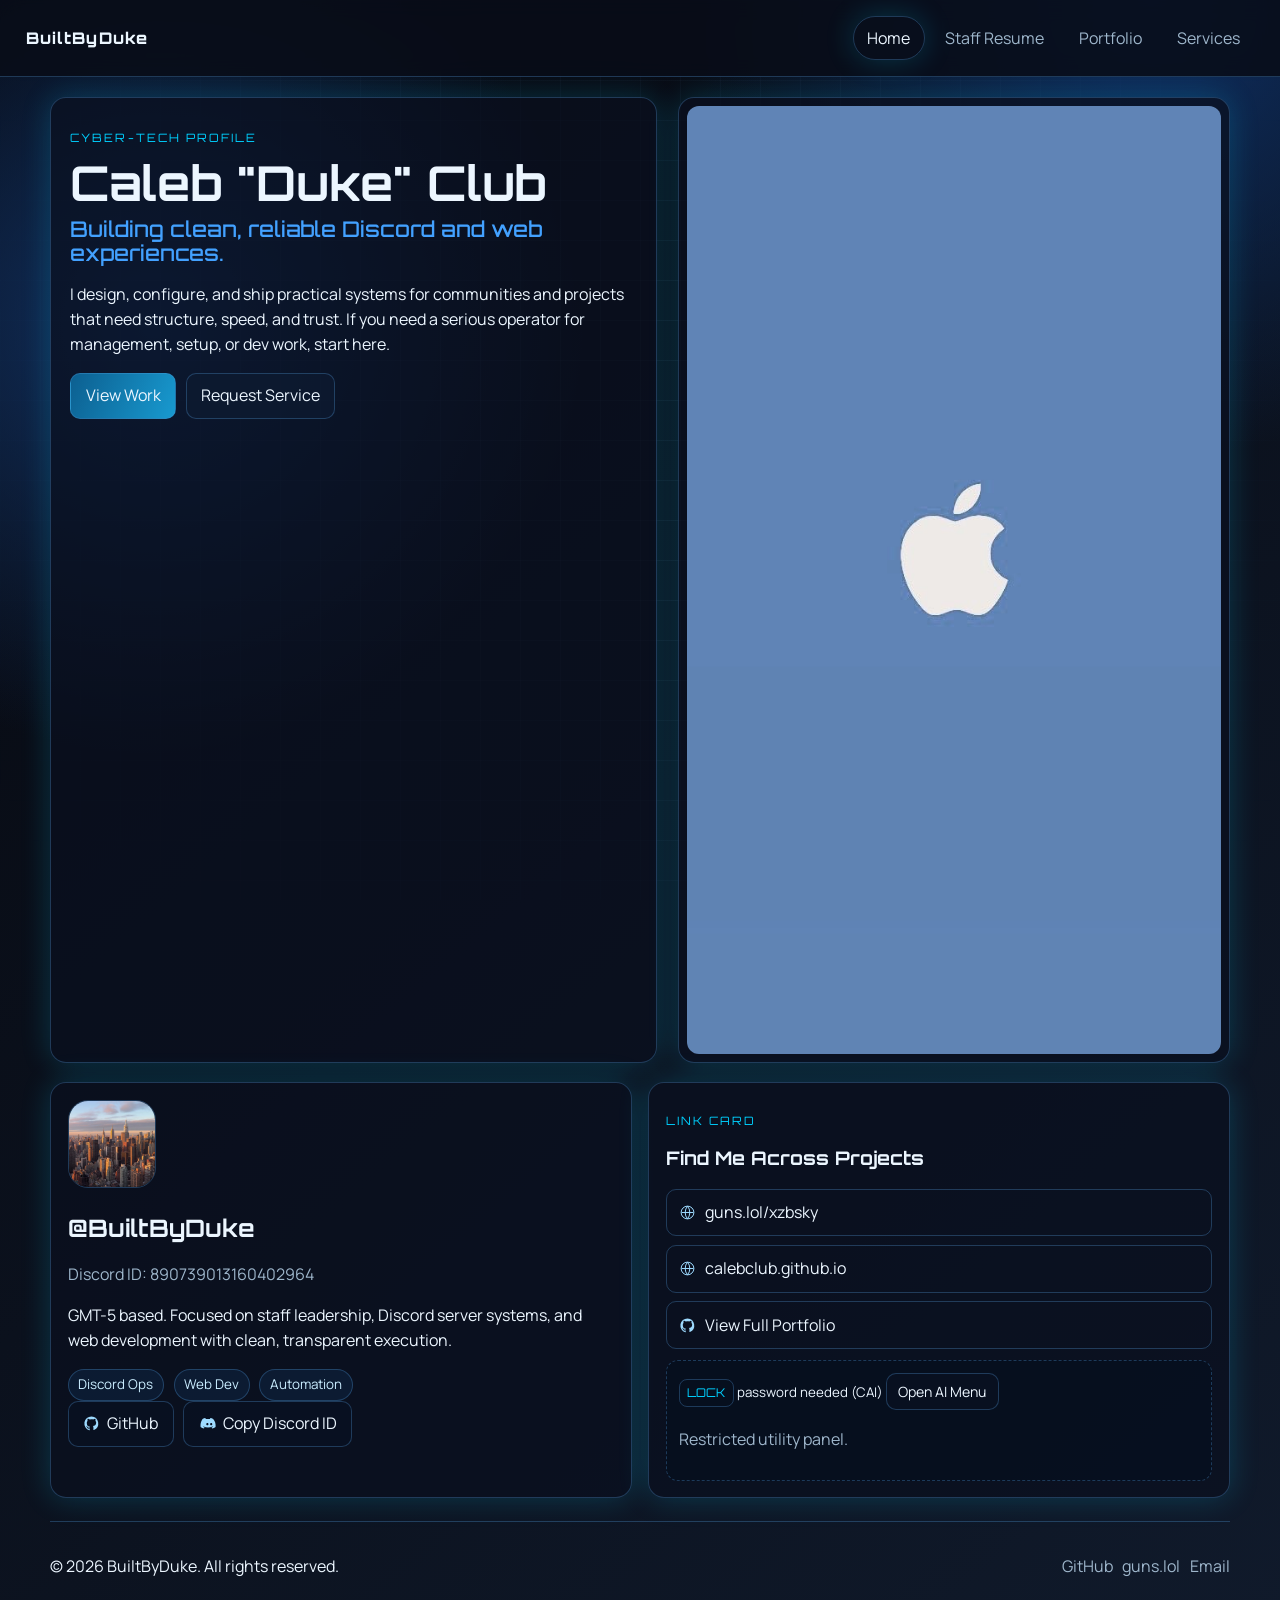
==== index.html @ f9265bdb "Create production-ready multi-page cyber site for builtbyduke.de" ====
<!doctype html>
<html lang="en">
  <head>
    <meta charset="utf-8" />
    <meta name="viewport" content="width=device-width, initial-scale=1" />
    <title>BuiltByDuke | Cyber-Tech Developer</title>
    <meta
      name="description"
      content="BuiltByDuke - cyber-tech portfolio, staffing profile, and services for Discord and development projects."
    />
    <link rel="preconnect" href="https://fonts.googleapis.com" />
    <link rel="preconnect" href="https://fonts.gstatic.com" crossorigin />
    <link
      href="https://fonts.googleapis.com/css2?family=Orbitron:wght@500;700;800&family=Manrope:wght@400;500;700&display=swap"
      rel="stylesheet"
    />
    <link rel="stylesheet" href="style.css" />
  </head>
  <body>
    <div class="site-bg" aria-hidden="true"></div>
    <header class="site-header">
      <a class="brand" href="index.html">BuiltByDuke</a>
      <button class="nav-toggle" type="button" aria-expanded="false" aria-controls="site-nav">
        <span></span><span></span><span></span>
      </button>
      <nav id="site-nav" class="site-nav" aria-label="Main navigation">
        <a class="active" href="index.html">Home</a>
        <a href="staff.html">Staff Resume</a>
        <a href="portfolio.html">Portfolio</a>
        <a href="services.html">Services</a>
      </nav>
    </header>

    <main>
      <section class="hero reveal">
        <div class="hero-copy">
          <p class="kicker">CYBER-TECH PROFILE</p>
          <h1>
            Caleb "Duke" Club
            <span>Building clean, reliable Discord and web experiences.</span>
          </h1>
          <p>
            I design, configure, and ship practical systems for communities and projects that need structure,
            speed, and trust. If you need a serious operator for management, setup, or dev work, start here.
          </p>
          <div class="hero-actions">
            <a class="btn btn-primary" href="portfolio.html">View Work</a>
            <a class="btn btn-ghost" href="services.html">Request Service</a>
          </div>
        </div>
        <div class="hero-media">
          <img src="assets/images/background.jpg" alt="Cyber style background" />
        </div>
      </section>

      <section class="bio-grid reveal">
        <article class="profile-card">
          <img class="avatar" src="assets/images/profile.jpg" alt="Profile avatar" />
          <h2>@BuiltByDuke</h2>
          <p class="muted">Discord ID: 890739013160402964</p>
          <p>
            GMT-5 based. Focused on staff leadership, Discord server systems, and web development with clean,
            transparent execution.
          </p>
          <div class="chip-row">
            <span class="chip">Discord Ops</span>
            <span class="chip">Web Dev</span>
            <span class="chip">Automation</span>
          </div>
          <div class="profile-actions">
            <a class="icon-btn" href="https://github.com/CalebClub" target="_blank" rel="noreferrer">
              <img src="assets/icons/github.svg" alt="GitHub" />
              GitHub
            </a>
            <button class="icon-btn" data-copy="890739013160402964" type="button">
              <img src="assets/icons/discord.svg" alt="Discord" />
              Copy Discord ID
            </button>
          </div>
        </article>

        <article class="guns-card">
          <p class="kicker">LINK CARD</p>
          <h3>Find Me Across Projects</h3>
          <a class="link-row" href="https://guns.lol/xzbsky" target="_blank" rel="noreferrer">
            <img src="assets/icons/globe.svg" alt="Website" />
            guns.lol/xzbsky
          </a>
          <a class="link-row" href="https://calebclub.github.io" target="_blank" rel="noreferrer">
            <img src="assets/icons/globe.svg" alt="Website" />
            calebclub.github.io
          </a>
          <a class="link-row" href="portfolio.html">
            <img src="assets/icons/github.svg" alt="Portfolio" />
            View Full Portfolio
          </a>

          <div class="ai-lock-card" aria-live="polite">
            <div class="lock-icon" aria-hidden="true">LOCK</div>
            <small>password needed (CAI)</small>
            <button id="aiLockButton" class="btn btn-small" type="button">Open AI Menu</button>
            <p id="aiLockStatus" class="muted">Restricted utility panel.</p>
          </div>
        </article>
      </section>
    </main>

    <footer class="site-footer">
      <p>© <span id="year"></span> BuiltByDuke. All rights reserved.</p>
      <div class="footer-links">
        <a href="https://github.com/CalebClub" target="_blank" rel="noreferrer">GitHub</a>
        <a href="https://guns.lol/xzbsky" target="_blank" rel="noreferrer">guns.lol</a>
        <a href="mailto:your-email@example.com">Email</a>
      </div>
    </footer>

    <script src="script.js" defer></script>
  </body>
</html>
---- style.css ----
:root {
  --bg-0: #06080f;
  --bg-1: #0c1220;
  --bg-2: #101a2b;
  --surface: rgba(10, 16, 31, 0.72);
  --surface-strong: rgba(9, 17, 34, 0.9);
  --text: #ecf6ff;
  --text-muted: #9eb6cb;
  --accent: #00d1ff;
  --accent-2: #43a1ff;
  --line: rgba(75, 140, 201, 0.35);
  --glow: 0 0 30px rgba(0, 209, 255, 0.2);
  --radius: 16px;
}

* {
  box-sizing: border-box;
}

html,
body {
  margin: 0;
  min-height: 100%;
}

body {
  font-family: "Manrope", sans-serif;
  color: var(--text);
  background: radial-gradient(circle at 12% 20%, #11305f 0%, transparent 25%),
    radial-gradient(circle at 90% 0%, #0e2f62 0%, transparent 23%), linear-gradient(140deg, var(--bg-0), var(--bg-2));
  line-height: 1.55;
}

.site-bg {
  position: fixed;
  inset: 0;
  pointer-events: none;
  background-image: linear-gradient(rgba(150, 200, 255, 0.05) 1px, transparent 1px),
    linear-gradient(90deg, rgba(150, 200, 255, 0.05) 1px, transparent 1px);
  background-size: 40px 40px;
  mask-image: radial-gradient(circle at center, #000 20%, transparent 95%);
  z-index: -1;
}

.site-header {
  position: sticky;
  top: 0;
  z-index: 20;
  display: flex;
  align-items: center;
  justify-content: space-between;
  gap: 1rem;
  padding: 1rem clamp(1rem, 2vw, 2rem);
  border-bottom: 1px solid var(--line);
  background: rgba(8, 13, 24, 0.88);
  backdrop-filter: blur(10px);
}

.brand {
  font-family: "Orbitron", sans-serif;
  font-weight: 800;
  text-decoration: none;
  color: var(--text);
  letter-spacing: 0.08em;
}

.site-nav {
  display: flex;
  gap: 0.35rem;
}

.site-nav a {
  color: var(--text-muted);
  text-decoration: none;
  padding: 0.55rem 0.85rem;
  border: 1px solid transparent;
  border-radius: 999px;
  transition: 180ms ease;
}

.site-nav a:hover,
.site-nav a.active {
  color: var(--text);
  border-color: var(--line);
  box-shadow: var(--glow);
}

.nav-toggle {
  display: none;
  border: 1px solid var(--line);
  background: var(--surface);
  border-radius: 10px;
  width: 44px;
  height: 40px;
  align-items: center;
  justify-content: center;
  gap: 4px;
  padding: 0;
}

.nav-toggle span {
  display: block;
  width: 18px;
  height: 2px;
  background: var(--text);
}

main,
.page-wrap,
.not-found-wrap {
  width: min(1180px, calc(100% - 2rem));
  margin: 0 auto;
}

.hero {
  display: grid;
  grid-template-columns: 1.1fr 1fr;
  gap: 1.3rem;
  align-items: stretch;
  margin-top: 1.25rem;
}

.hero-copy,
.hero-media,
.profile-card,
.guns-card,
.panel,
.work-card,
.emergency-block,
.not-found-wrap {
  background: var(--surface);
  border: 1px solid var(--line);
  border-radius: var(--radius);
  box-shadow: var(--glow);
}

.hero-copy {
  padding: 1.2rem;
}

.kicker {
  color: var(--accent);
  font-family: "Orbitron", sans-serif;
  font-size: 0.72rem;
  letter-spacing: 0.18em;
  margin-bottom: 0.5rem;
}

h1,
h2,
h3 {
  font-family: "Orbitron", sans-serif;
  line-height: 1.15;
}

h1 {
  margin: 0;
  font-size: clamp(1.8rem, 4.8vw, 3rem);
}

h1 span {
  display: block;
  margin-top: 0.4rem;
  color: var(--accent-2);
  font-size: clamp(1rem, 2.1vw, 1.35rem);
  font-weight: 500;
}

.hero-actions,
.profile-actions,
.footer-links,
.emergency-actions,
.work-links,
.chip-row {
  display: flex;
  flex-wrap: wrap;
  gap: 0.6rem;
}

.btn,
.icon-btn {
  border: 1px solid var(--line);
  border-radius: 10px;
  background: var(--surface-strong);
  color: var(--text);
  text-decoration: none;
  cursor: pointer;
  padding: 0.6rem 0.9rem;
  font: inherit;
  transition: 180ms ease;
}

.btn:hover,
.icon-btn:hover,
.work-links a:hover {
  transform: translateY(-1px);
  border-color: var(--accent);
  box-shadow: var(--glow);
}

.btn-primary {
  background: linear-gradient(115deg, #0c5f90, #189ad0);
}

.btn-ghost {
  background: rgba(14, 27, 49, 0.8);
}

.btn-small {
  padding: 0.42rem 0.72rem;
  font-size: 0.88rem;
}

.hero-media {
  padding: 0.5rem;
}

.hero-media img {
  display: block;
  width: 100%;
  height: 100%;
  object-fit: cover;
  border-radius: 12px;
  min-height: 260px;
}

.bio-grid {
  margin: 1.2rem 0 1.4rem;
  display: grid;
  grid-template-columns: 1fr 1fr;
  gap: 1rem;
}

.profile-card,
.guns-card,
.panel,
.work-card,
.emergency-block,
.page-intro {
  padding: 1.05rem;
}

.avatar {
  width: 88px;
  height: 88px;
  border-radius: 20px;
  object-fit: cover;
  border: 1px solid var(--line);
}

.muted {
  color: var(--text-muted);
}

.chip {
  border: 1px solid var(--line);
  border-radius: 999px;
  padding: 0.28rem 0.6rem;
  font-size: 0.84rem;
  color: #caedff;
  background: rgba(13, 34, 60, 0.7);
}

.icon-btn {
  display: inline-flex;
  align-items: center;
  gap: 0.45rem;
}

.icon-btn img,
.link-row img {
  width: 17px;
  height: 17px;
}

.link-row {
  display: flex;
  align-items: center;
  gap: 0.55rem;
  color: var(--text);
  text-decoration: none;
  padding: 0.65rem 0.75rem;
  border: 1px solid var(--line);
  border-radius: 10px;
  margin-bottom: 0.55rem;
  transition: 180ms ease;
}

.link-row:hover {
  border-color: var(--accent);
}

.ai-lock-card {
  margin-top: 0.7rem;
  padding: 0.75rem;
  border: 1px dashed var(--line);
  border-radius: 12px;
  background: rgba(5, 16, 31, 0.65);
}

.lock-icon {
  display: inline-block;
  padding: 0.22rem 0.44rem;
  margin-bottom: 0.24rem;
  border: 1px solid var(--line);
  border-radius: 8px;
  color: var(--accent);
  font-family: "Orbitron", sans-serif;
  font-size: 0.75rem;
}

.page-intro {
  margin-top: 1rem;
  background: var(--surface);
  border: 1px solid var(--line);
  border-radius: var(--radius);
}

.identity-grid,
.timeline-grid,
.portfolio-grid,
.services-grid {
  display: grid;
  grid-template-columns: repeat(3, 1fr);
  gap: 0.95rem;
  margin-top: 1rem;
}

.key-list,
.line-list {
  margin: 0;
  padding-left: 1rem;
}

.line-list li,
.key-list li {
  margin: 0.42rem 0;
}

.timeline h2 {
  margin-top: 1.4rem;
}

.work-links a {
  border: 1px solid var(--line);
  border-radius: 8px;
  color: var(--text);
  text-decoration: none;
  padding: 0.45rem 0.65rem;
  transition: 180ms ease;
}

.work-links a[aria-disabled="true"] {
  opacity: 0.65;
  pointer-events: none;
}

.emergency-block {
  margin-top: 1.2rem;
  background: linear-gradient(120deg, rgba(12, 24, 45, 0.92), rgba(16, 58, 89, 0.74));
}

.site-footer {
  margin-top: 1.4rem;
  border-top: 1px solid var(--line);
  display: flex;
  justify-content: space-between;
  align-items: center;
  gap: 1rem;
  width: min(1180px, calc(100% - 2rem));
  margin-inline: auto;
  padding: 1rem 0 1.8rem;
}

.site-footer a {
  color: var(--text-muted);
  text-decoration: none;
}

.site-footer a:hover {
  color: var(--text);
}

.not-found-wrap {
  margin-top: 8vh;
  padding: clamp(1.2rem, 3vw, 2.2rem);
  text-align: center;
}

.reveal {
  opacity: 0;
  transform: translateY(16px);
  transition: 560ms ease;
}

.reveal.is-visible {
  opacity: 1;
  transform: translateY(0);
}

@media (max-width: 980px) {
  .hero,
  .bio-grid,
  .identity-grid,
  .timeline-grid,
  .portfolio-grid,
  .services-grid {
    grid-template-columns: 1fr;
  }

  .site-nav {
    position: absolute;
    right: 1rem;
    top: 68px;
    background: rgba(7, 14, 27, 0.97);
    border: 1px solid var(--line);
    border-radius: 12px;
    padding: 0.5rem;
    flex-direction: column;
    width: min(260px, calc(100vw - 2rem));
    transform-origin: top right;
    transform: scale(0.98);
    opacity: 0;
    pointer-events: none;
  }

  .site-nav.is-open {
    opacity: 1;
    pointer-events: auto;
    transform: scale(1);
  }

  .nav-toggle {
    display: inline-flex;
  }

  .site-footer {
    flex-direction: column;
    align-items: flex-start;
  }
}
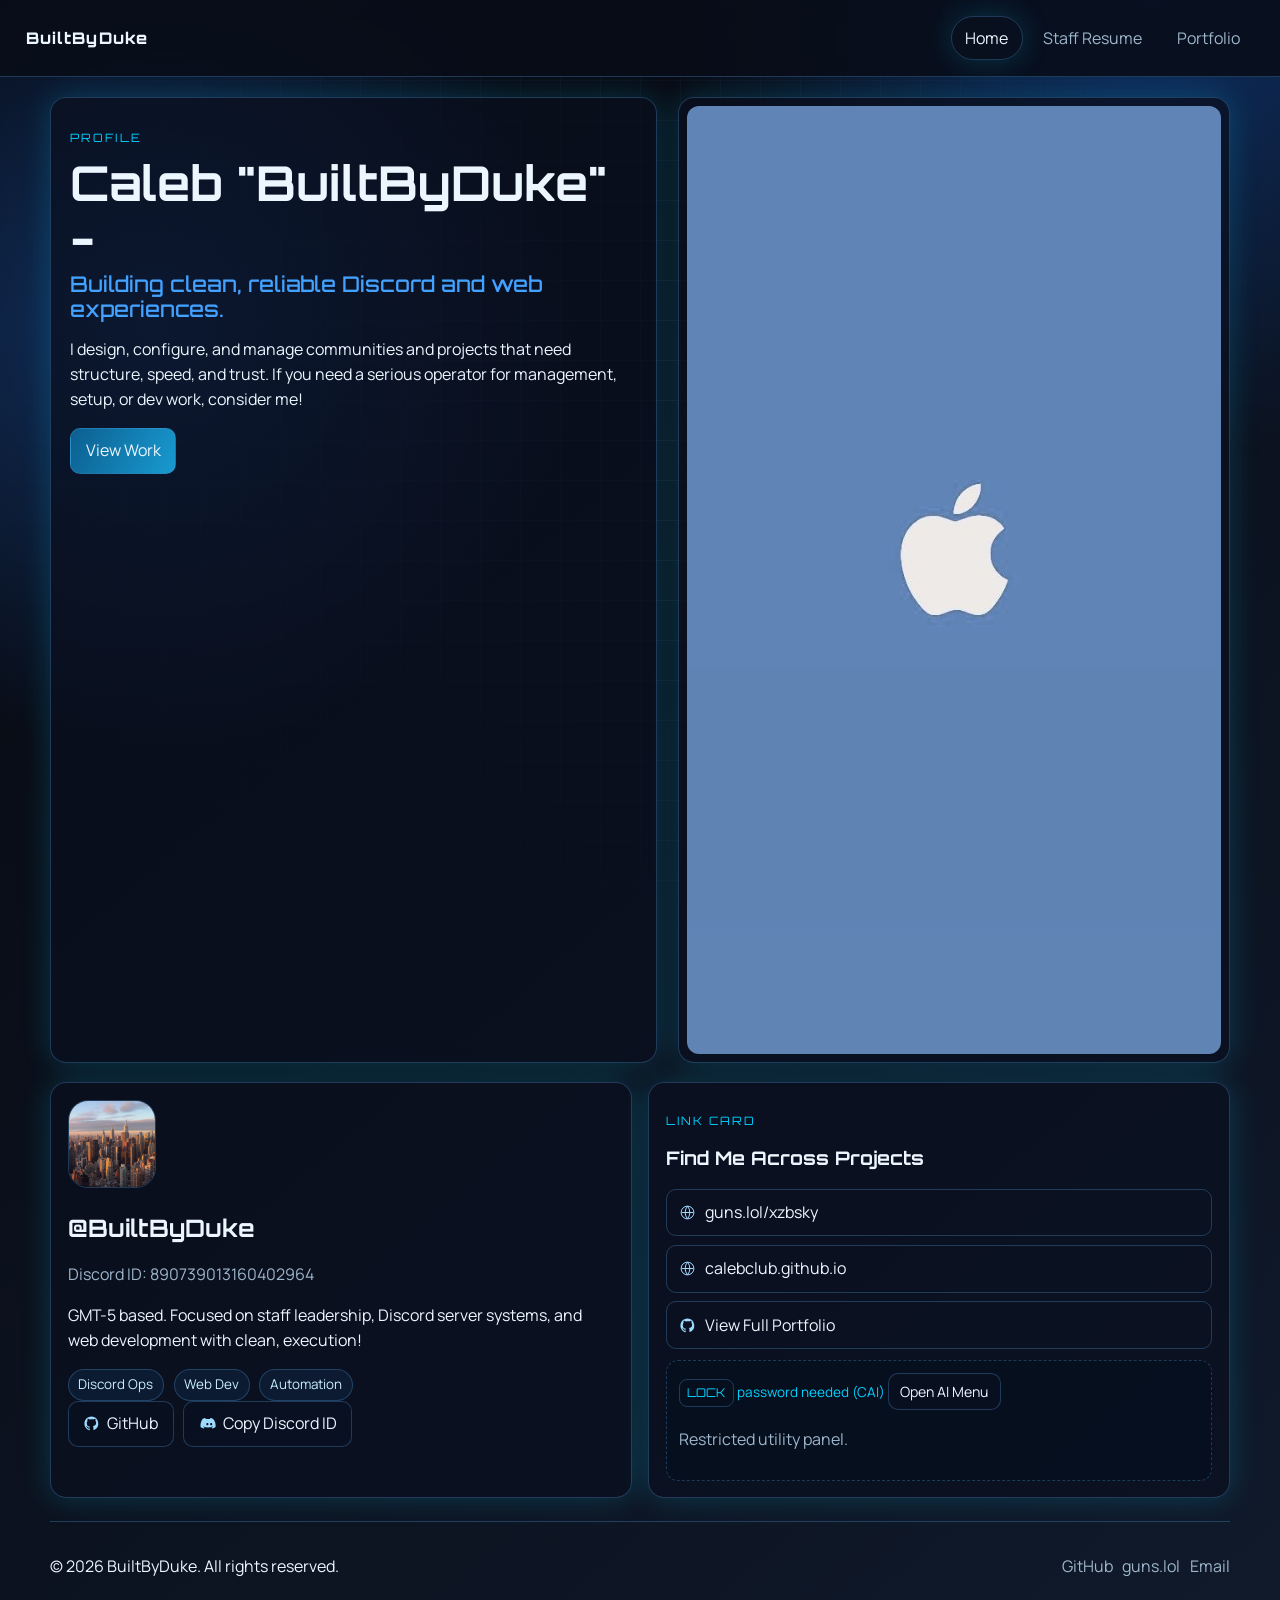
==== commit e987079c: "Remove services page and Roblox mentions" ====
--- a/index.html
+++ b/index.html
@@ -6,7 +6,7 @@
     <title>BuiltByDuke | Cyber-Tech Developer</title>
     <meta
       name="description"
-      content="BuiltByDuke - cyber-tech portfolio, staffing profile, and services for Discord and development projects."
+      content="BuiltByDuke - All about me, and my website!"
     />
     <link rel="preconnect" href="https://fonts.googleapis.com" />
     <link rel="preconnect" href="https://fonts.gstatic.com" crossorigin />
@@ -27,25 +27,23 @@
         <a class="active" href="index.html">Home</a>
         <a href="staff.html">Staff Resume</a>
         <a href="portfolio.html">Portfolio</a>
-        <a href="services.html">Services</a>
       </nav>
     </header>
 
     <main>
       <section class="hero reveal">
         <div class="hero-copy">
-          <p class="kicker">CYBER-TECH PROFILE</p>
+          <p class="kicker">PROFILE</p>
           <h1>
-            Caleb "Duke" Club
+            Caleb "BuiltByDuke" -
             <span>Building clean, reliable Discord and web experiences.</span>
           </h1>
           <p>
-            I design, configure, and ship practical systems for communities and projects that need structure,
-            speed, and trust. If you need a serious operator for management, setup, or dev work, start here.
+            I design, configure, and manage communities and projects that need structure,
+            speed, and trust. If you need a serious operator for management, setup, or dev work, consider me!
           </p>
           <div class="hero-actions">
             <a class="btn btn-primary" href="portfolio.html">View Work</a>
-            <a class="btn btn-ghost" href="services.html">Request Service</a>
           </div>
         </div>
         <div class="hero-media">
@@ -60,7 +58,7 @@
           <p class="muted">Discord ID: 890739013160402964</p>
           <p>
             GMT-5 based. Focused on staff leadership, Discord server systems, and web development with clean,
-            transparent execution.
+            execution!
           </p>
           <div class="chip-row">
             <span class="chip">Discord Ops</span>
@@ -97,7 +95,7 @@
 
           <div class="ai-lock-card" aria-live="polite">
             <div class="lock-icon" aria-hidden="true">LOCK</div>
-            <small>password needed (CAI)</small>
+            <a class="ai-link" href="https://nexus-coder-4.preview.emergentagent.com/" target="_blank" rel="noreferrer">password needed (CAI)</a>
             <button id="aiLockButton" class="btn btn-small" type="button">Open AI Menu</button>
             <p id="aiLockStatus" class="muted">Restricted utility panel.</p>
           </div>
--- a/style.css
+++ b/style.css
@@ -298,6 +298,18 @@
   background: rgba(5, 16, 31, 0.65);
 }
 
+.ai-link {
+  display: inline-block;
+  margin-bottom: 0.24rem;
+  color: var(--accent);
+  text-decoration: none;
+  font-size: 0.85rem;
+}
+
+.ai-link:hover {
+  text-decoration: underline;
+}
+
 .lock-icon {
   display: inline-block;
   padding: 0.22rem 0.44rem;
@@ -318,8 +330,7 @@
 
 .identity-grid,
 .timeline-grid,
-.portfolio-grid,
-.services-grid {
+.portfolio-grid {
   display: grid;
   grid-template-columns: repeat(3, 1fr);
   gap: 0.95rem;
@@ -403,8 +414,7 @@
   .bio-grid,
   .identity-grid,
   .timeline-grid,
-  .portfolio-grid,
-  .services-grid {
+  .portfolio-grid {
     grid-template-columns: 1fr;
   }
 
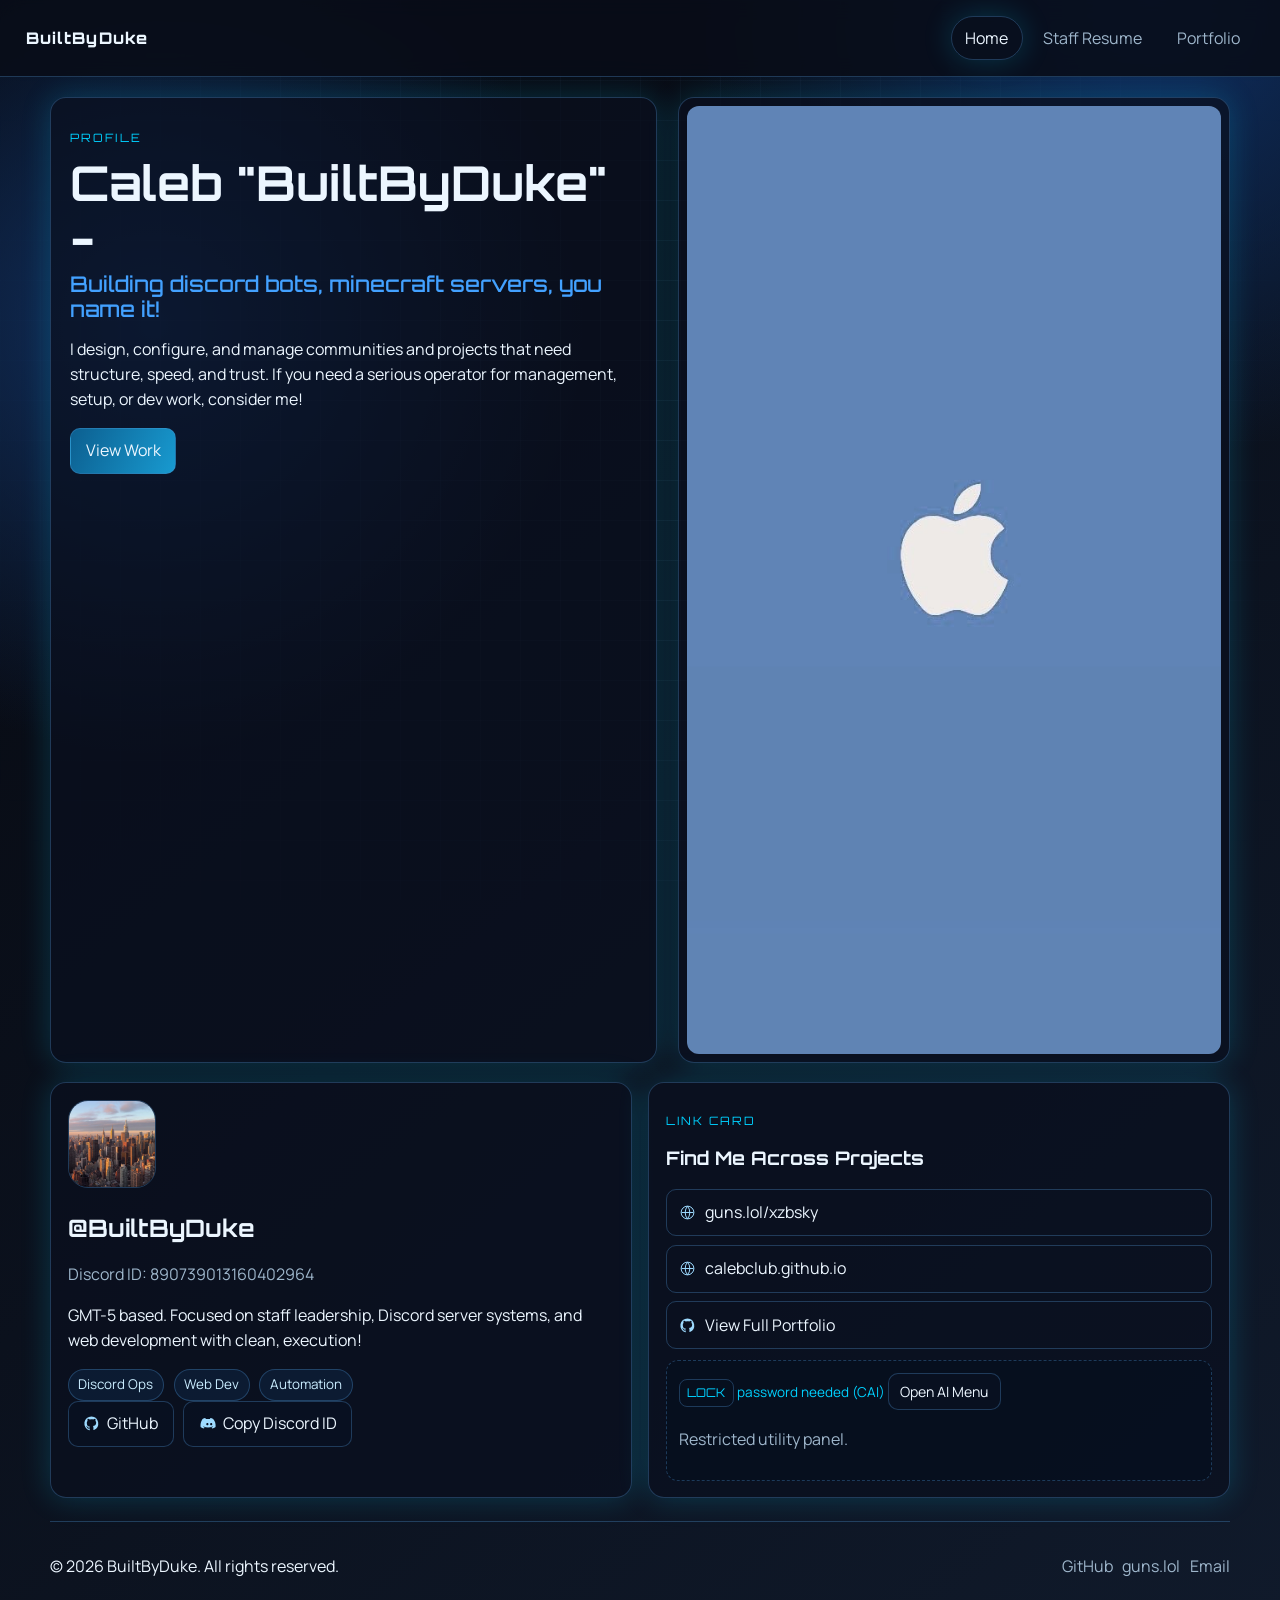
==== commit 66125364: "Update portfolio and site copy" ====
--- a/index.html
+++ b/index.html
@@ -3,7 +3,7 @@
   <head>
     <meta charset="utf-8" />
     <meta name="viewport" content="width=device-width, initial-scale=1" />
-    <title>BuiltByDuke | Cyber-Tech Developer</title>
+    <title>BuiltByDuke | Developer</title>
     <meta
       name="description"
       content="BuiltByDuke - All about me, and my website!"
@@ -36,7 +36,7 @@
           <p class="kicker">PROFILE</p>
           <h1>
             Caleb "BuiltByDuke" -
-            <span>Building clean, reliable Discord and web experiences.</span>
+            <span>Building discord bots, minecraft servers, you name it! </span>
           </h1>
           <p>
             I design, configure, and manage communities and projects that need structure,
@@ -108,7 +108,7 @@
       <div class="footer-links">
         <a href="https://github.com/CalebClub" target="_blank" rel="noreferrer">GitHub</a>
         <a href="https://guns.lol/xzbsky" target="_blank" rel="noreferrer">guns.lol</a>
-        <a href="mailto:your-email@example.com">Email</a>
+        <a href="mailto:notxzbz@gmail.com">Email</a>
       </div>
     </footer>
 
